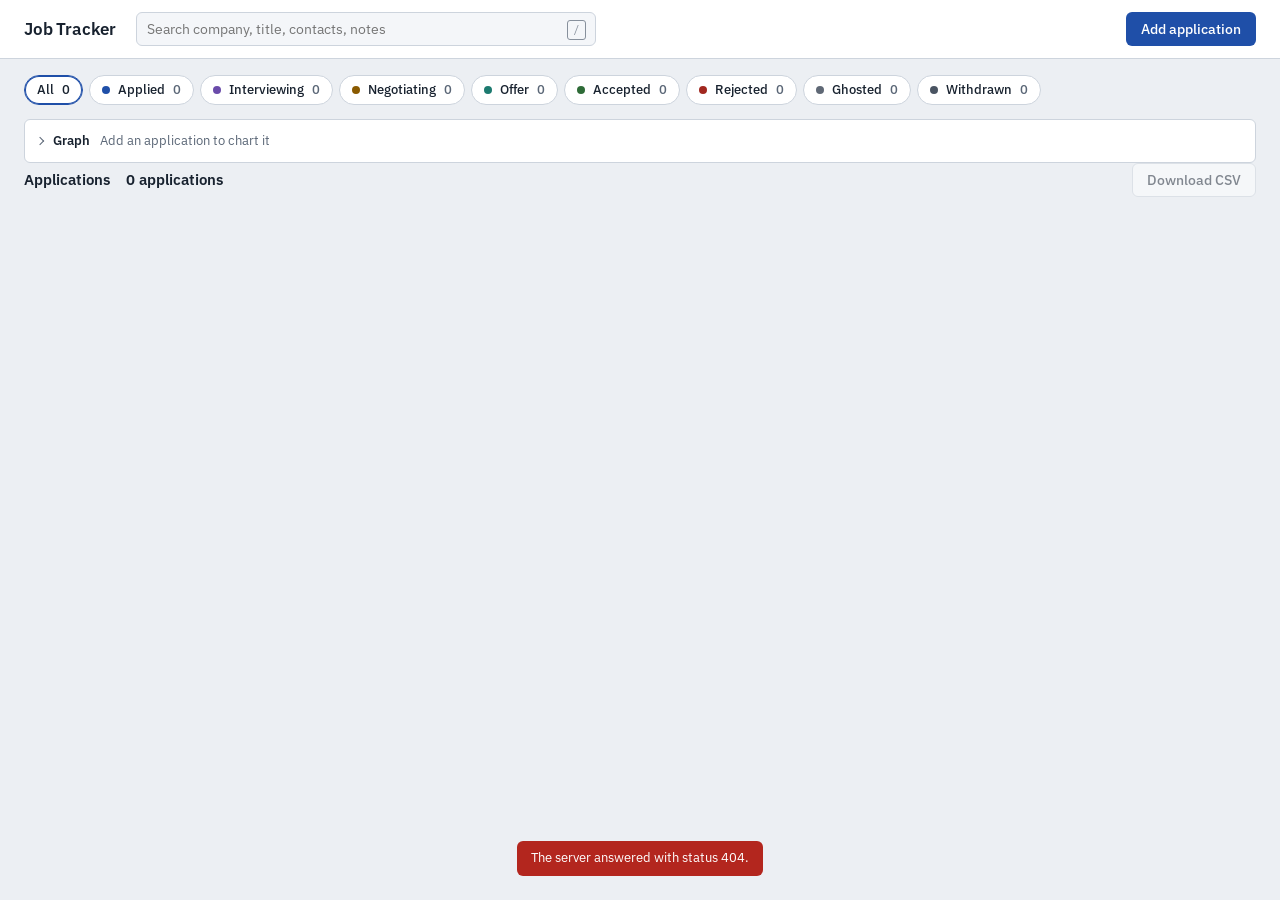
==== templates/index.html @ 45583a09 "Upload" ====
<!doctype html>
<html lang="en">
<head>
  <meta charset="utf-8">
  <meta name="viewport" content="width=device-width, initial-scale=1">
  <title>Job Tracker</title>
  <link rel="preconnect" href="https://fonts.googleapis.com">
  <link rel="preconnect" href="https://fonts.gstatic.com" crossorigin>
  <link rel="stylesheet" href="https://fonts.googleapis.com/css2?family=IBM+Plex+Mono:wght@400;500&family=IBM+Plex+Sans:wght@400;500;600&display=swap">
  <link rel="stylesheet" href="../static/style.css">
  <link rel="stylesheet" href="../static/charts.css">
  <link rel="stylesheet" href="../static/tracker.css">
</head>
<body>
<div id="not-served" class="not-served" hidden>
  <h1>Start Job Tracker with Python</h1>
  <p>This page was opened as a file, so it can't reach your saved applications.</p>
  <ol>
    <li>Double-click <strong>run.bat</strong> in the job_tracker folder, or run <code>python app.py</code> there.</li>
    <li>Your browser opens <a href="http://127.0.0.1:5001">http://127.0.0.1:5001</a>. Use that address, not this file.</li>
  </ol>
</div>

<div id="app" class="app">

  <header class="topbar">
    <div class="brand">Job Tracker</div>
    <div class="search">
      <label for="search" class="visually-hidden">Search applications</label>
      <input id="search" type="search" placeholder="Search company, title, contacts, notes" autocomplete="off">
      <kbd class="search-key" aria-hidden="true">/</kbd>
    </div>
    <button id="add-btn" type="button" class="btn btn-primary">Add application</button>
  </header>

  <main class="main">
    <nav id="status-chips" class="status-chips" aria-label="Show applications by status"></nav>

    <details id="graph-panel" class="graph-panel">
      <summary>
        <span class="section-title">Graph</span>
        <span id="graph-summary" class="muted">Set up a chart</span>
      </summary>
      <div id="graph-body" class="graph-body"></div>
    </details>

    <div class="splitter" data-resize="graph" role="separator" aria-orientation="horizontal"
         aria-label="Resize the Graph section" tabindex="0" title="Drag to resize. Double-click to reset."></div>

    <section class="results" aria-live="polite">
      <div class="table-head">
        <h2 class="table-title">Applications</h2>
        <div class="results-bar">
          <div class="stats"><strong id="row-count"></strong></div>
          <div id="filter-chips" class="chips"></div>
          <div class="bar-actions">
            <button id="download-csv" type="button" class="btn btn-quiet">Download CSV</button>
          </div>
        </div>
      </div>

      <div id="grid-wrap" class="grid-wrap" hidden>
        <table id="grid" class="grid"></table>
      </div>

      <div id="pager" class="pager" hidden>
        <span id="pager-label"></span>
        <div class="pager-buttons">
          <button type="button" class="btn btn-quiet btn-small" data-page="first">First</button>
          <button type="button" class="btn btn-quiet btn-small" data-page="prev">Previous</button>
          <button type="button" class="btn btn-quiet btn-small" data-page="next">Next</button>
          <button type="button" class="btn btn-quiet btn-small" data-page="last">Last</button>
        </div>
      </div>

      <div id="results-empty" class="results-empty" hidden>
        <div>
          <p class="empty-title">No applications yet</p>
          <p>Add the first job you applied to, and it shows up here.</p>
          <button type="button" class="btn btn-primary" data-action="add">Add application</button>
        </div>
      </div>
    </section>
  </main>
</div>

<!-- Column filter (same as SQL Explorer) -->
<div id="filter-pop" class="filter-pop" role="dialog" aria-modal="false" aria-labelledby="filter-title" hidden>
  <div class="filter-head"><span id="filter-title"></span></div>
  <input id="filter-search" type="search" placeholder="Search values" autocomplete="off">
  <label class="filter-all"><input id="filter-all" type="checkbox"> <span>Select all</span></label>
  <div id="filter-list" class="filter-list"></div>
  <p id="filter-note" class="filter-note"></p>
  <div class="filter-actions">
    <button id="filter-clear" type="button" class="btn btn-quiet btn-small">Clear filter</button>
    <button id="filter-apply" type="button" class="btn btn-primary btn-small">Apply</button>
  </div>
</div>

<!-- Add application -->
<dialog id="add-dialog" class="modal modal-small" aria-labelledby="add-title">
  <form id="add-form" class="modal-inner" method="dialog" novalidate>
    <header class="modal-head">
      <h2 id="add-title">Add application</h2>
      <button type="button" class="icon-btn" data-close aria-label="Close">&times;</button>
    </header>
    <div class="modal-body form-grid">
      <label class="field span-2">Company <input name="company" required autocomplete="off"></label>
      <label class="field span-2">Job title <input name="title" required autocomplete="off"></label>
      <label class="field">Status <select name="status" class="status-pick"></select></label>
      <label class="field">Applied date <input name="applied_date" type="date"></label>
      <label class="field">Post date <input name="post_date" type="date"></label>
      <label class="field">Job link <input name="job_url" type="url" placeholder="https://" autocomplete="off"></label>
      <p id="add-error" class="form-error span-2" role="alert"></p>
    </div>
    <footer class="modal-foot">
      <span class="muted">Everything else can be filled in after.</span>
      <div class="foot-buttons">
        <button type="button" class="btn btn-quiet" data-close>Cancel</button>
        <button type="submit" class="btn btn-primary">Add application</button>
      </div>
    </footer>
  </form>
</dialog>

<!-- Application details: opened by clicking an ID -->
<dialog id="detail" class="modal" aria-labelledby="detail-title">
  <div class="modal-inner">
    <header class="modal-head">
      <div class="detail-heading">
        <p class="detail-id" id="detail-id"></p>
        <h2 id="detail-title"></h2>
        <p class="detail-company" id="detail-company"></p>
      </div>
      <div class="detail-head-actions">
        <label class="visually-hidden" for="detail-status">Status</label>
        <select id="detail-status" class="status-pick" data-field="status"></select>
        <button type="button" class="icon-btn" data-close aria-label="Close (Esc)">&times;</button>
      </div>
    </header>

    <nav class="tabs" role="tablist" aria-label="Application details">
      <button type="button" role="tab" data-tab="info">Job info</button>
      <button type="button" role="tab" data-tab="description">Job description</button>
      <button type="button" role="tab" data-tab="contacts">Contacts <span class="tab-count" id="contacts-count"></span></button>
      <button type="button" role="tab" data-tab="notes">Notes</button>
      <button type="button" role="tab" data-tab="files">PDF attachments <span class="tab-count" id="files-count"></span></button>
    </nav>

    <div class="modal-body">
      <section role="tabpanel" data-panel="info" class="form-grid">
        <label class="field span-2">Company <input data-field="company" autocomplete="off"></label>
        <label class="field span-2">Job title <input data-field="title" autocomplete="off"></label>
        <label class="field">Location <input data-field="location" placeholder="City, Remote, Hybrid" autocomplete="off"></label>
        <label class="field">Salary <input data-field="salary" placeholder="e.g. $85,000 to $95,000" autocomplete="off"></label>
        <label class="field span-2">Job link
          <span class="input-with-btn">
            <input data-field="job_url" type="url" placeholder="https://" autocomplete="off">
            <a id="open-link" class="btn btn-quiet" target="_blank" rel="noopener" hidden>Open</a>
          </span>
        </label>
        <label class="field">Post date <input data-field="post_date" type="date"></label>
        <label class="field">Applied date <input data-field="applied_date" type="date"></label>
        <label class="field">Follow-up date <input data-field="follow_up_date" type="date"></label>
        <p class="field-hint">Follow-up dates that are due show in yellow in the table, and overdue ones in red.</p>
      </section>

      <section role="tabpanel" data-panel="description" hidden>
        <label class="visually-hidden" for="f-description">Job description</label>
        <textarea id="f-description" data-field="description" class="big-text"
                  placeholder="Paste the job posting here so you still have it after it's taken down."></textarea>
      </section>

      <section role="tabpanel" data-panel="contacts" hidden>
        <div id="contact-list" class="contact-list"></div>
        <button id="add-contact" type="button" class="btn btn-quiet">Add contact</button>
      </section>

      <section role="tabpanel" data-panel="notes" hidden>
        <label class="visually-hidden" for="f-notes">Notes</label>
        <textarea id="f-notes" data-field="notes" class="big-text"
                  placeholder="Interview questions, who you spoke to, what to follow up on…"></textarea>
      </section>

      <section role="tabpanel" data-panel="files" hidden>
        <div id="file-slots" class="file-slots"></div>
      </section>
    </div>

    <footer class="modal-foot">
      <span id="save-state" class="save-state" aria-live="polite"></span>
      <button id="delete-app" type="button" class="btn-danger-link">Delete application</button>
    </footer>
  </div>
</dialog>

<div id="toast" class="toast" role="status"></div>

<script src="../static/chart.umd.min.js"></script>
<script src="../static/app.js"></script>
<script src="../static/layout.js"></script>
<script src="../static/charts.js"></script>
</body>
</html>
---- static/style.css ----
/* ==========================================================================
   Job Tracker
   Cool drafting-paper greys, ink-blue actions, and one highlighter yellow
   that marks "look here": active filters and follow-ups that are due.
   ========================================================================== */

:root {
  --paper: #ECEFF3;
  --surface: #FFFFFF;
  --sunken: #F4F6F9;
  --ink: #18222F;
  --muted: #5A6676;
  --rule: #CDD4DD;
  --rule-soft: #E3E8EE;
  --hover: #E4E9F0;
  --accent: #1F4FA8;
  --accent-hover: #173E86;
  --accent-ink: #FFFFFF;
  --mark: #FFE27A;
  --mark-ink: #18222F;
  --danger: #B3261E;
  --danger-soft: #FBEAE8;
  --warn-soft: #FFF6D6;

  --t-kw: #1F4FA8;
  --t-str: #2E7D4F;
  --t-com: #7A8494;
  --t-num: #9A4D00;
  --t-id: #6A3FA0;

  --sans: "IBM Plex Sans", "Segoe UI", system-ui, -apple-system, sans-serif;
  --mono: "IBM Plex Mono", Consolas, "SFMono-Regular", Menlo, monospace;
  --radius: 6px;
  --focus: 0 0 0 2px var(--surface), 0 0 0 4px var(--accent);

  color-scheme: light;
}

@media (prefers-color-scheme: dark) {
  :root {
    --paper: #0F141A;
    --surface: #161D26;
    --sunken: #1B2330;
    --ink: #E2E8EF;
    --muted: #95A2B3;
    --rule: #2C3644;
    --rule-soft: #222B37;
    --hover: #222C39;
    --accent: #86A9F2;
    --accent-hover: #A5C0F7;
    --accent-ink: #0E1522;
    --mark: #E8C84F;
    --mark-ink: #141A22;
    --danger: #F08A80;
    --danger-soft: #3A1F1E;
    --warn-soft: #3A3214;

    --t-kw: #8FB0F5;
    --t-str: #83C79B;
    --t-com: #7D8898;
    --t-num: #E3A15C;
    --t-id: #C3A2EE;

    color-scheme: dark;
  }
}

*, *::before, *::after { box-sizing: border-box; }

html, body {
  height: 100%;
  margin: 0;
}

body {
  background: var(--paper);
  color: var(--ink);
  font-family: var(--sans);
  font-size: 14px;
  line-height: 1.45;
  -webkit-font-smoothing: antialiased;
}

button, input { font: inherit; color: inherit; }
[hidden] { display: none !important; }

:focus-visible {
  outline: none;
  box-shadow: var(--focus);
  border-radius: 4px;
}

.visually-hidden {
  position: absolute;
  width: 1px; height: 1px;
  overflow: hidden;
  clip: rect(0 0 0 0);
  white-space: nowrap;
}

.muted { color: var(--muted); }

kbd {
  font-family: var(--mono);
  font-size: 11px;
  padding: 1px 5px;
  border: 1px solid currentColor;
  border-radius: 3px;
  opacity: .7;
}

/* --------------------------------------------------------------------------
/* --------------------------------------------------------------------------
   Buttons
   -------------------------------------------------------------------------- */

.btn {
  display: inline-flex;
  align-items: center;
  gap: 10px;
  height: 34px;
  padding: 0 14px;
  border: 1px solid transparent;
  border-radius: var(--radius);
  font-weight: 500;
  cursor: pointer;
  white-space: nowrap;
}
.btn-small { height: 28px; padding: 0 10px; font-size: 13px; }

.btn-primary {
  background: var(--accent);
  color: var(--accent-ink);
}
.btn-primary:hover:not(:disabled) { background: var(--accent-hover); }
.btn-primary:disabled { opacity: .6; cursor: progress; }

.btn-quiet {
  background: var(--surface);
  border-color: var(--rule);
}
.btn-quiet:hover:not(:disabled) { background: var(--hover); }
.btn-quiet:disabled { opacity: .5; cursor: default; }

.btn-link {
  background: none;
  border: 0;
  padding: 2px 0;
  color: var(--accent);
  cursor: pointer;
  font-size: 13px;
}
.btn-link:hover { text-decoration: underline; }

/* --------------------------------------------------------------------------
/* --------------------------------------------------------------------------
   Results
   -------------------------------------------------------------------------- */

.results {
  display: flex;
  flex-direction: column;
  flex: 1;
  min-height: 0;
  gap: 10px;
}

.results-bar {
  display: flex;
  align-items: center;
  gap: 14px;
  flex-wrap: wrap;
}
.stats { display: flex; align-items: baseline; gap: 10px; }
.stats strong { font-size: 15px; font-weight: 600; font-variant-numeric: tabular-nums; }
.bar-actions { margin-left: auto; display: flex; gap: 8px; }

.chips { display: flex; flex-wrap: wrap; gap: 6px; }
.chip {
  display: inline-flex;
  align-items: center;
  gap: 6px;
  height: 26px;
  padding: 0 4px 0 10px;
  background: var(--mark);
  color: var(--mark-ink);
  border-radius: 13px;
  font-size: 12.5px;
}
.chip button {
  width: 20px; height: 20px;
  border: 0;
  border-radius: 50%;
  background: transparent;
  color: inherit;
  cursor: pointer;
  line-height: 1;
}
.chip button:hover { background: rgba(0, 0, 0, .1); }

.notice {
  padding: 10px 14px;
  border-radius: var(--radius);
  background: var(--warn-soft);
  font-size: 13px;
}
.notice.error {
  background: var(--danger-soft);
  color: var(--danger);
}
.notice.error strong { display: block; margin-bottom: 4px; }
.notice pre {
  margin: 8px 0 0;
  max-height: 24vh;
  overflow: auto;
  padding: 10px;
  background: var(--surface);
  color: var(--ink);
  border-radius: 4px;
  font-family: var(--mono);
  font-size: 12px;
}

.results-empty {
  flex: 1;
  display: grid;
  place-items: center;
  border: 1px dashed var(--rule);
  border-radius: var(--radius);
  color: var(--muted);
}
.results-empty p { margin: 0; }
.results-empty.loading p::after {
  content: "";
  display: inline-block;
  width: 10px; height: 10px;
  margin-left: 10px;
  border: 2px solid var(--muted);
  border-top-color: transparent;
  border-radius: 50%;
  animation: spin .8s linear infinite;
  vertical-align: -1px;
}
@keyframes spin { to { transform: rotate(360deg); } }

/* --------------------------------------------------------------------------
   Grid
   -------------------------------------------------------------------------- */

.grid-wrap {
  flex: 1;
  min-height: 160px;
  overflow: auto;
  border: 1px solid var(--rule);
  border-radius: var(--radius);
  background: var(--surface);
}

.grid {
  border-collapse: separate;
  border-spacing: 0;
  font-size: 13px;
  min-width: 100%;
}

.grid th {
  position: sticky;
  top: 0;
  z-index: 2;
  padding: 0;
  background: var(--sunken);
  border-bottom: 1px solid var(--rule);
  border-right: 1px solid var(--rule-soft);
  text-align: left;
  font-weight: 600;
  vertical-align: bottom;
}

.th { display: flex; align-items: stretch; }
.sort {
  flex: 1;
  display: flex;
  flex-direction: column;
  align-items: flex-start;
  padding: 7px 4px 7px 12px;
  border: 0;
  background: none;
  text-align: left;
  font-weight: 600;
  cursor: pointer;
  white-space: nowrap;
}
.sort:hover { background: var(--hover); }
.sort .col-view {
  font-size: 11px;
  font-weight: 400;
  color: var(--muted);
}
.sort .col-name { display: inline-flex; align-items: center; gap: 6px; }
.sort-ind { font-size: 11px; color: var(--accent); min-width: 8px; }

.filter-btn {
  flex: none;
  width: 28px;
  border: 0;
  background: none;
  color: var(--muted);
  cursor: pointer;
  display: grid;
  place-items: center;
}
.filter-btn:hover { background: var(--hover); color: var(--ink); }
.filter-btn.active { background: var(--mark); color: var(--mark-ink); }
.filter-btn svg { width: 13px; height: 13px; }

.grid td {
  padding: 5px 12px;
  border-bottom: 1px solid var(--rule-soft);
  border-right: 1px solid var(--rule-soft);
  white-space: nowrap;
  max-width: 380px;
  overflow: hidden;
  text-overflow: ellipsis;
}
.grid tbody tr:hover td { background: var(--hover); }
.grid .num { text-align: right; font-variant-numeric: tabular-nums; }
.grid .null { color: var(--muted); font-style: italic; opacity: .7; }

.grid .rownum {
  position: sticky;
  left: 0;
  z-index: 1;
  min-width: 48px;
  background: var(--sunken);
  color: var(--muted);
  text-align: right;
  font-variant-numeric: tabular-nums;
  font-size: 12px;
}
.grid th.rownum { z-index: 3; }
.grid tbody tr:hover td.rownum { background: var(--hover); }

.grid .no-match td {
  padding: 28px;
  text-align: center;
  color: var(--muted);
  font-style: normal;
}

.pager {
  display: flex;
  justify-content: space-between;
  align-items: center;
  gap: 12px;
  font-size: 13px;
  color: var(--muted);
  font-variant-numeric: tabular-nums;
}
.pager-buttons { display: flex; gap: 6px; }

/* --------------------------------------------------------------------------
   Column filter popover
   -------------------------------------------------------------------------- */

.filter-pop {
  position: fixed;
  z-index: 50;
  width: 270px;
  display: flex;
  flex-direction: column;
  gap: 8px;
  padding: 12px;
  background: var(--surface);
  border: 1px solid var(--rule);
  border-radius: var(--radius);
  box-shadow: 0 12px 32px rgba(10, 20, 35, .18), 0 2px 6px rgba(10, 20, 35, .08);
}
.filter-head { font-weight: 600; overflow-wrap: anywhere; }
.filter-pop input[type="search"] {
  height: 32px;
  padding: 0 8px;
  border: 1px solid var(--rule);
  border-radius: var(--radius);
  background: var(--surface);
}
.filter-all {
  display: flex;
  align-items: center;
  gap: 8px;
  padding: 4px 2px 6px;
  border-bottom: 1px solid var(--rule-soft);
  font-weight: 500;
  cursor: pointer;
}
.filter-list {
  max-height: 260px;
  overflow: auto;
  margin: 0 -4px;
}
.filter-list label {
  display: flex;
  align-items: center;
  gap: 8px;
  padding: 3px 6px;
  border-radius: 4px;
  cursor: pointer;
}
.filter-list label:hover { background: var(--hover); }
.filter-list .val {
  flex: 1;
  min-width: 0;
  overflow: hidden;
  text-overflow: ellipsis;
  white-space: nowrap;
}
.filter-list .val.blank { color: var(--muted); font-style: italic; }
.filter-list .cnt { font-size: 12px; color: var(--muted); font-variant-numeric: tabular-nums; }
.filter-note { margin: 0; font-size: 12px; color: var(--muted); }
.filter-note:empty { display: none; }
.filter-actions { display: flex; justify-content: space-between; }
input[type="checkbox"] { accent-color: var(--accent); width: 15px; height: 15px; margin: 0; flex: none; }

/* --------------------------------------------------------------------------
/* --------------------------------------------------------------------------
   Toast
   -------------------------------------------------------------------------- */

.toast {
  position: fixed;
  left: 50%;
  bottom: 24px;
  z-index: 60;
  transform: translate(-50%, 12px);
  padding: 8px 14px;
  border-radius: var(--radius);
  background: var(--ink);
  color: var(--paper);
  font-size: 13px;
  opacity: 0;
  pointer-events: none;
  transition: opacity .15s ease, transform .15s ease;
}
.toast.show { opacity: 1; transform: translate(-50%, 0); }
.toast.error { background: var(--danger); color: #fff; }

/* --------------------------------------------------------------------------
}

/* Shown only when index.html is opened from disk instead of through app.py */
.not-served {
  max-width: 560px;
  margin: 12vh auto;
  padding: 28px 32px;
  background: var(--surface);
  border: 1px solid var(--rule);
  border-radius: var(--radius);
  line-height: 1.6;
}
.not-served h1 { margin: 0 0 8px; font-size: 22px; }
.not-served ol { padding-left: 20px; }
.not-served code { font-family: var(--mono); background: var(--sunken); padding: 1px 5px; border-radius: 3px; }
.not-served a { color: var(--accent); }
---- static/charts.css ----
/* ==========================================================================
   SQL Explorer: Graph section, drag handles, Table Data heading.
   Uses the colour tokens from style.css.
   ========================================================================== */

/* ---- spacing: the drag handles now separate the sections ---------------- */

.workspace { gap: 0; }
.query-head { margin-bottom: 14px; }
.main { overflow: auto; }
.results { min-height: 140px; }
.grid-wrap { min-height: 100px; }

/* ---- drag handles -------------------------------------------------------- */

.splitter {
  flex: none;
  position: relative;
  height: 14px;
  cursor: row-resize;
  touch-action: none;
}
.splitter::before {               /* the grip */
  content: "";
  position: absolute;
  left: 50%;
  top: 50%;
  width: 44px;
  height: 4px;
  transform: translate(-50%, -50%);
  border-radius: 2px;
  background: var(--rule);
  transition: background .12s ease, width .12s ease;
}
.splitter:hover::before,
.splitter:focus-visible::before,
.splitter.dragging::before {
  width: 72px;
  background: var(--accent);
}
.splitter:focus-visible { box-shadow: none; }
body.resizing { cursor: row-resize; user-select: none; }
body.resizing * { cursor: row-resize !important; }

/* ---- Graph section --------------------------------------------------------- */

.graph-panel {
  flex: none;
  border: 1px solid var(--rule);
  border-radius: var(--radius);
  background: var(--surface);
}
.graph-panel > summary {
  display: flex;
  align-items: center;
  gap: 10px;
  min-height: 42px;
  padding: 6px 8px 6px 12px;
  cursor: pointer;
  list-style: none;
  font-size: 13px;
}
.graph-panel > summary::-webkit-details-marker { display: none; }
.graph-panel > summary::before {
  content: "";
  width: 6px; height: 6px;
  border-right: 1.5px solid var(--muted);
  border-bottom: 1.5px solid var(--muted);
  transform: rotate(-45deg);
  transition: transform .12s ease;
  flex: none;
}
.graph-panel[open] > summary::before { transform: rotate(45deg); }
#graph-summary {
  min-width: 0;
  overflow: hidden;
  text-overflow: ellipsis;
  white-space: nowrap;
}

.graph-body {
  display: flex;
  flex-direction: column;
  height: 380px;              /* default; the drag handle overrides it */
  min-height: 220px;
  padding: 12px 14px 10px;
  border-top: 1px solid var(--rule-soft);
  overflow: hidden;
}

.graph-message {
  margin: auto;
  color: var(--muted);
  text-align: center;
}

/* the sentence: Show [Total] of [Qty] by [Month] of [Demand Date] split by [nothing] */
.graph-controls { flex: none; }
.sentence {
  margin: 0 0 10px;
  font-size: 15px;
  line-height: 2.1;
}
.sentence .part[hidden] { display: none; }
.pick {
  appearance: none;
  -webkit-appearance: none;
  height: 30px;
  max-width: 260px;
  padding: 0 26px 0 8px;
  margin: 0 2px;
  border: 0;
  border-bottom: 2px solid var(--accent);
  border-radius: 4px 4px 0 0;
  background: var(--sunken)
    url("data:image/svg+xml,%3Csvg xmlns='http://www.w3.org/2000/svg' width='10' height='6'%3E%3Cpath d='M1 1l4 4 4-4' fill='none' stroke='%235A6676' stroke-width='1.5'/%3E%3C/svg%3E")
    no-repeat right 9px center;
  color: var(--ink);
  font-weight: 600;
  font-size: 14px;
  cursor: pointer;
  vertical-align: baseline;
}
.pick:hover { background-color: var(--hover); }

.graph-tools {
  display: flex;
  align-items: center;
  flex-wrap: wrap;
  gap: 10px;
}
.graph-tools .spacer { flex: 1; }

.seg {
  display: inline-flex;
  border: 1px solid var(--rule);
  border-radius: var(--radius);
  overflow: hidden;
}
.seg button {
  height: 28px;
  padding: 0 14px;
  border: 0;
  background: var(--surface);
  font-size: 13px;
  font-weight: 500;
  cursor: pointer;
}
.seg button + button { border-left: 1px solid var(--rule); }
.seg button:hover { background: var(--hover); }
.seg button[aria-pressed="true"] {
  background: var(--accent);
  color: var(--accent-ink);
}

.stack-opt {
  display: inline-flex;
  align-items: center;
  gap: 6px;
  font-size: 13px;
  cursor: pointer;
}
.stack-opt[hidden] { display: none; }
.stack-opt:has(input:disabled) { color: var(--muted); cursor: default; }

.saved-pick {
  height: 28px;
  max-width: 200px;
  padding: 0 6px;
  border: 1px solid var(--rule);
  border-radius: var(--radius);
  background: var(--surface);
  font-size: 13px;
}
.saved-pick:disabled { color: var(--muted); }

.save-form {
  display: flex;
  gap: 8px;
  margin-top: 10px;
}
.save-form[hidden] { display: none; }
.save-form input {
  flex: 1;
  max-width: 320px;
  height: 28px;
  padding: 0 8px;
  border: 1px solid var(--rule);
  border-radius: var(--radius);
  background: var(--surface);
}

.graph-filters {
  flex: none;
  margin: 10px 0 6px;
  font-size: 12.5px;
  color: var(--muted);
}
.graph-filters mark {
  padding: 1px 6px;
  border-radius: 3px;
  background: var(--mark);
  color: var(--mark-ink);
}

.graph-canvas {
  position: relative;
  flex: 1;
  min-height: 0;
}
.graph-canvas canvas { position: absolute; inset: 0; }
.graph-empty {
  position: absolute;
  inset: 0;
  display: grid;
  place-items: center;
  margin: 0;
  padding: 16px;
  text-align: center;
  color: var(--muted);
  background: var(--surface);
}
.graph-empty[hidden] { display: none; }

.graph-notes {
  flex: none;
  margin: 6px 0 0;
  font-size: 12px;
  color: var(--muted);
}
.graph-notes:empty { display: none; }

/* ---- Table Data heading --------------------------------------------------- */

.table-head {
  display: flex;
  align-items: center;
  gap: 16px;
  flex-wrap: wrap;
  min-height: 34px;
}
.table-title {
  margin: 0;
  font-size: 13px;
  font-weight: 600;
}
.table-head .results-bar { flex: 1; }

@media (max-width: 760px) {
  .graph-body { height: 420px; }
  .sentence { font-size: 14px; }
}
---- static/tracker.css ----
/* ==========================================================================
   Job Tracker: page layout, table extras, status colours, pop-ups.
   Shared pieces (tokens, buttons, grid, filters, toast) are in style.css;
   the Graph section and drag handle are in charts.css.
   ========================================================================== */

/* ---- status colours: one hue per status, used in the table, chips and pop-up */

[data-status="Applied"]      { --st: #1F4FA8; --st-soft: #E3EAF8; }
[data-status="Interviewing"] { --st: #6A4BAA; --st-soft: #EDE7F8; }
[data-status="Negotiating"]  { --st: #8A5A00; --st-soft: #FCEFCF; }
[data-status="Offer"]        { --st: #1C7A6F; --st-soft: #DDF2EF; }
[data-status="Accepted"]     { --st: #2E6B37; --st-soft: #E0F0E2; }
[data-status="Rejected"]     { --st: #A1271F; --st-soft: #F8E4E2; }
[data-status="Ghosted"]      { --st: #5F6875; --st-soft: #ECEEF1; }
[data-status="Withdrawn"]    { --st: #4A5462; --st-soft: #E6E9ED; }

@media (prefers-color-scheme: dark) {
  [data-status="Applied"]      { --st: #9DBAF5; --st-soft: #1E2B44; }
  [data-status="Interviewing"] { --st: #C2AEF0; --st-soft: #2B2441; }
  [data-status="Negotiating"]  { --st: #EBCB62; --st-soft: #3A3115; }
  [data-status="Offer"]        { --st: #74CFC2; --st-soft: #163631; }
  [data-status="Accepted"]     { --st: #8FCF9B; --st-soft: #1B3320; }
  [data-status="Rejected"]     { --st: #F29A90; --st-soft: #3D1F1D; }
  [data-status="Ghosted"]      { --st: #A3ADBA; --st-soft: #262D37; }
  [data-status="Withdrawn"]    { --st: #B7C0CC; --st-soft: #2A313C; }
}

/* ---- page layout ------------------------------------------------------------ */

.app {
  display: flex;
  flex-direction: column;
  height: 100vh;
}

.topbar {
  flex: none;
  display: flex;
  align-items: center;
  gap: 20px;
  padding: 12px 24px;
  background: var(--surface);
  border-bottom: 1px solid var(--rule);
}
.brand {
  font-size: 17px;
  font-weight: 600;
  letter-spacing: -0.01em;
  white-space: nowrap;
}
.search {
  position: relative;
  flex: 1;
  max-width: 460px;
}
.search input {
  width: 100%;
  height: 34px;
  padding: 0 34px 0 10px;
  border: 1px solid var(--rule);
  border-radius: var(--radius);
  background: var(--sunken);
}
.search-key {
  position: absolute;
  right: 10px;
  top: 8px;
  color: var(--muted);
}
.topbar #add-btn { margin-left: auto; }

.main {
  flex: 1;
  display: flex;
  flex-direction: column;
  min-height: 0;
  padding: 16px 24px;
}

.section-title { font-weight: 600; }

/* ---- status chips above the table --------------------------------------------- */

.status-chips {
  flex: none;
  display: flex;
  flex-wrap: wrap;
  gap: 6px;
  margin-bottom: 14px;
}
.status-chip {
  display: inline-flex;
  align-items: center;
  gap: 8px;
  height: 30px;
  padding: 0 12px;
  border: 1px solid var(--rule);
  border-radius: 15px;
  background: var(--surface);
  font-size: 13px;
  font-weight: 500;
  cursor: pointer;
}
.status-chip[data-status]::before {
  content: "";
  width: 8px; height: 8px;
  border-radius: 50%;
  background: var(--st);
}
.status-chip:hover { background: var(--hover); }
.status-chip .chip-count {
  color: var(--muted);
  font-variant-numeric: tabular-nums;
}
.status-chip[aria-pressed="true"] {
  border-color: var(--accent);
  box-shadow: inset 0 0 0 1px var(--accent);
  background: var(--surface);
}
.status-chip[aria-pressed="true"] .chip-count { color: var(--ink); }

/* ---- table extras -------------------------------------------------------------- */

.table-title { font-size: 15px; }

.grid th .sort { padding-left: 12px; }
.grid td { vertical-align: middle; }

.col-id { width: 1%; }
.id-link {
  padding: 2px 6px;
  margin: -2px -6px;
  border: 0;
  border-radius: 4px;
  background: none;
  color: var(--accent);
  font-family: var(--mono);
  font-size: 12.5px;
  font-weight: 500;
  cursor: pointer;
  text-decoration: underline;
  text-decoration-color: transparent;
  text-underline-offset: 3px;
}
.id-link:hover { text-decoration-color: currentColor; background: var(--hover); }

.grid td.col-company { font-weight: 500; }
.grid td.col-title { max-width: 360px; }
.row-extras {
  margin-left: 8px;
  font-size: 12px;
  color: var(--muted);
}
.grid td.col-date { font-variant-numeric: tabular-nums; }
.grid tr.closed td:not(.col-status):not(.col-id) { color: var(--muted); }

.due-tag {
  display: inline-block;
  margin-left: 4px;
  padding: 0 6px;
  border-radius: 3px;
  font-size: 11.5px;
  font-weight: 600;
  line-height: 18px;
}
.due-tag.today { background: var(--mark); color: var(--mark-ink); }
.due-tag.overdue { background: var(--danger-soft); color: var(--danger); }

/* status dropdown, in the table and the pop-up */
.status-pick {
  appearance: none;
  -webkit-appearance: none;
  height: 26px;
  min-width: 128px;
  padding: 0 26px 0 10px;
  border: 1px solid transparent;
  border-radius: 13px;
  background: var(--st-soft, var(--sunken))
    url("data:image/svg+xml,%3Csvg xmlns='http://www.w3.org/2000/svg' width='10' height='6'%3E%3Cpath d='M1 1l4 4 4-4' fill='none' stroke='%235A6676' stroke-width='1.5'/%3E%3C/svg%3E")
    no-repeat right 10px center;
  color: var(--st, var(--ink));
  font-size: 12.5px;
  font-weight: 600;
  cursor: pointer;
}
.status-pick:hover { border-color: var(--st, var(--rule)); }
.status-pick option { background: var(--surface); color: var(--ink); }

.results-empty { text-align: center; }
.results-empty > div { display: grid; gap: 8px; justify-items: center; padding: 24px; }
.results-empty .empty-title { font-size: 17px; font-weight: 600; color: var(--ink); }
.results-empty .btn { margin-top: 6px; }

/* ---- pop-ups ---------------------------------------------------------------- */

dialog.modal {
  width: min(860px, calc(100vw - 32px));
  max-height: calc(100vh - 48px);
  padding: 0;
  border: 1px solid var(--rule);
  border-radius: 10px;
  background: var(--surface);
  color: var(--ink);
  box-shadow: 0 24px 64px rgba(10, 20, 35, .28), 0 4px 12px rgba(10, 20, 35, .1);
}
dialog.modal-small { width: min(520px, calc(100vw - 32px)); }
dialog.modal::backdrop { background: rgba(14, 21, 34, .45); }
dialog.modal[open] { animation: pop .14s ease-out; }
@keyframes pop { from { opacity: 0; transform: translateY(6px) scale(.99); } }

.modal-inner {
  display: flex;
  flex-direction: column;
  max-height: calc(100vh - 48px);
}
#detail .modal-inner { height: min(720px, calc(100vh - 48px)); }

.modal-head {
  flex: none;
  display: flex;
  align-items: flex-start;
  justify-content: space-between;
  gap: 16px;
  padding: 18px 20px 14px;
}
.modal-head h2 { margin: 0; font-size: 20px; line-height: 1.25; font-weight: 600; letter-spacing: -0.01em; }
.detail-heading { min-width: 0; }
.detail-heading h2 { overflow-wrap: anywhere; }
.detail-id { margin: 0 0 2px; font-family: var(--mono); font-size: 12.5px; color: var(--muted); }
.detail-company { margin: 2px 0 0; color: var(--muted); font-size: 14px; }
.detail-head-actions { display: flex; align-items: center; gap: 10px; flex: none; }
.detail-head-actions .status-pick { height: 30px; border-radius: 15px; font-size: 13px; }

.icon-btn {
  width: 32px; height: 32px;
  border: 0;
  border-radius: var(--radius);
  background: none;
  color: var(--muted);
  font-size: 22px;
  line-height: 1;
  cursor: pointer;
}
.icon-btn:hover { background: var(--hover); color: var(--ink); }

.tabs {
  flex: none;
  display: flex;
  gap: 2px;
  padding: 0 14px;
  border-bottom: 1px solid var(--rule);
  overflow-x: auto;
}
.tabs button {
  position: relative;
  height: 38px;
  padding: 0 12px;
  border: 0;
  background: none;
  color: var(--muted);
  font-weight: 500;
  white-space: nowrap;
  cursor: pointer;
}
.tabs button:hover { color: var(--ink); }
.tabs button[aria-selected="true"] { color: var(--ink); }
.tabs button[aria-selected="true"]::after {
  content: "";
  position: absolute;
  left: 8px; right: 8px; bottom: -1px;
  height: 2px;
  border-radius: 1px;
  background: var(--accent);
}
.tab-count {
  display: inline-block;
  min-width: 18px;
  margin-left: 4px;
  padding: 0 5px;
  border-radius: 9px;
  background: var(--sunken);
  font-size: 11.5px;
  font-variant-numeric: tabular-nums;
}
.tab-count:empty { display: none; }

.modal-body {
  flex: 1;
  min-height: 0;
  overflow: auto;
  padding: 18px 20px;
}
#detail .modal-body > [data-panel] { min-height: 100%; }

.modal-foot {
  flex: none;
  display: flex;
  align-items: center;
  justify-content: space-between;
  gap: 12px;
  padding: 12px 20px;
  border-top: 1px solid var(--rule);
  font-size: 13px;
}
.foot-buttons { display: flex; gap: 8px; }

.save-state { color: var(--muted); }
.save-state.error { color: var(--danger); }

.btn-danger-link {
  border: 0;
  background: none;
  padding: 4px 0;
  color: var(--muted);
  font-size: 13px;
  cursor: pointer;
}
.btn-danger-link:hover, .btn-danger-link.armed { color: var(--danger); text-decoration: underline; }
.btn-danger-link.armed { font-weight: 600; }
.btn-link.danger { color: var(--danger); }

/* ---- forms ---------------------------------------------------------------- */

.form-grid {
  display: grid;
  grid-template-columns: repeat(2, minmax(0, 1fr));
  gap: 14px 16px;
  align-content: start;
}
.span-2 { grid-column: span 2; }

.field {
  display: flex;
  flex-direction: column;
  gap: 4px;
  font-size: 12.5px;
  font-weight: 500;
  color: var(--muted);
}
.field input, .field select:not(.status-pick), .field textarea {
  width: 100%;
  height: 36px;
  padding: 0 10px;
  border: 1px solid var(--rule);
  border-radius: var(--radius);
  background: var(--surface);
  color: var(--ink);
  font-size: 14px;
  font-weight: 400;
}
.field textarea { height: auto; padding: 8px 10px; resize: vertical; line-height: 1.5; }
.field .status-pick { height: 36px; border-radius: var(--radius); font-size: 14px; }
.field input:focus, .field textarea:focus, .big-text:focus {
  outline: none;
  border-color: var(--accent);
  box-shadow: 0 0 0 3px color-mix(in srgb, var(--accent) 18%, transparent);
}
.input-with-btn { display: flex; gap: 8px; }
.input-with-btn input { flex: 1; min-width: 0; }
.input-with-btn .btn { height: 36px; text-decoration: none; color: var(--ink); }
.field-hint { grid-column: span 2; margin: 0; font-size: 12.5px; color: var(--muted); }
.form-error { margin: 0; color: var(--danger); font-size: 13px; }
.form-error:empty { display: none; }
.form-buttons { display: flex; gap: 8px; }

.big-text {
  display: block;
  width: 100%;
  height: 100%;
  min-height: 420px;
  padding: 12px 14px;
  border: 1px solid var(--rule);
  border-radius: var(--radius);
  background: var(--surface);
  color: var(--ink);
  font: inherit;
  font-size: 14px;
  line-height: 1.6;
  resize: vertical;
}

/* ---- contacts --------------------------------------------------------------- */

.contact-list { display: grid; gap: 10px; margin-bottom: 14px; }
.panel-empty { margin: 0; color: var(--muted); }

.contact-card {
  display: flex;
  justify-content: space-between;
  gap: 16px;
  padding: 12px 14px;
  border: 1px solid var(--rule);
  border-radius: var(--radius);
}
.contact-main { min-width: 0; }
.contact-name { margin: 0; font-weight: 600; }
.contact-role { margin-left: 8px; font-weight: 400; color: var(--muted); font-size: 13px; }
.contact-lines { margin: 4px 0 0; font-size: 13px; overflow-wrap: anywhere; }
.contact-lines a { color: var(--accent); }
.contact-lines .sep { margin: 0 8px; color: var(--rule); }
.contact-notes { margin: 6px 0 0; font-size: 13px; color: var(--muted); white-space: pre-wrap; }
.contact-actions { display: flex; gap: 14px; align-items: flex-start; flex: none; }

.contact-form {
  padding: 14px;
  border: 1px solid var(--accent);
  border-radius: var(--radius);
  background: var(--sunken);
}

/* ---- PDF attachments --------------------------------------------------------- */

.file-slots { display: grid; gap: 14px; }
.file-slot {
  padding: 14px 16px;
  border: 1px solid var(--rule);
  border-radius: var(--radius);
  transition: border-color .12s ease, background .12s ease;
}
.file-slot.drag-over { border-color: var(--accent); background: var(--sunken); }
.slot-title { margin: 0 0 10px; font-size: 13px; font-weight: 600; }

.drop-zone {
  display: grid;
  gap: 6px;
  justify-items: center;
  padding: 22px 16px;
  border: 1.5px dashed var(--rule);
  border-radius: var(--radius);
  color: var(--muted);
  text-align: center;
}
.drop-zone p { margin: 0; display: flex; align-items: center; gap: 8px; flex-wrap: wrap; justify-content: center; }
.drag-over .drop-zone { border-color: var(--accent); color: var(--ink); }

.file-row { display: flex; align-items: center; gap: 12px; }
.pdf-icon { flex: none; width: 36px; height: 36px; color: var(--danger); }
.pdf-icon svg { width: 100%; height: 100%; }
.file-info { display: flex; flex-direction: column; min-width: 0; }
.file-name { color: var(--ink); font-weight: 500; overflow-wrap: anywhere; }
.file-name:hover { color: var(--accent); }
.file-meta { font-size: 12.5px; color: var(--muted); }
.file-actions { display: flex; align-items: center; gap: 8px; flex-wrap: wrap; margin-top: 12px; }
.file-actions a.btn { text-decoration: none; color: var(--ink); }
.file-actions .btn-link { margin-left: 6px; }
.drop-hint { margin: 10px 0 0; font-size: 12px; color: var(--muted); }

/* ---- smaller screens ---------------------------------------------------------- */

@media (max-width: 760px) {
  .topbar { flex-wrap: wrap; gap: 10px; padding: 10px 16px; }
  .search { order: 3; flex-basis: 100%; max-width: none; }
  .main { padding: 12px 16px; overflow: auto; }
  .app { height: auto; min-height: 100vh; }
  .grid-wrap { min-height: 50vh; }
  .form-grid { grid-template-columns: 1fr; }
  .span-2, .field-hint { grid-column: auto; }
  .contact-card { flex-direction: column; }
  .modal-head { flex-direction: column; }
}
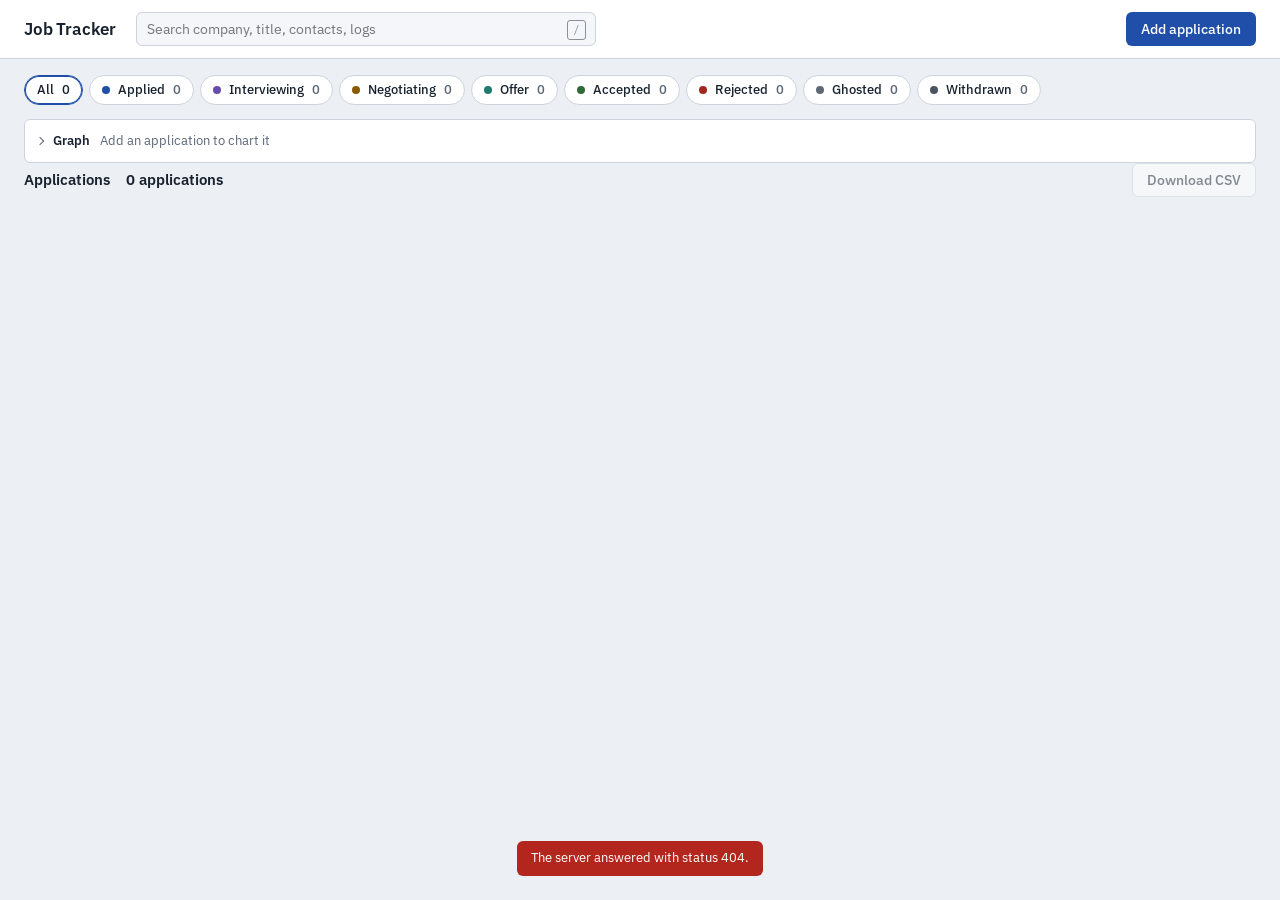
==== commit b5834e84: "Implement application logs feature with CRUD operations and UI integration" ====
--- a/templates/index.html
+++ b/templates/index.html
@@ -27,7 +27,7 @@
     <div class="brand">Job Tracker</div>
     <div class="search">
       <label for="search" class="visually-hidden">Search applications</label>
-      <input id="search" type="search" placeholder="Search company, title, contacts, notes" autocomplete="off">
+      <input id="search" type="search" placeholder="Search company, title, contacts, logs" autocomplete="off">
       <kbd class="search-key" aria-hidden="true">/</kbd>
     </div>
     <button id="add-btn" type="button" class="btn btn-primary">Add application</button>
@@ -110,11 +110,21 @@
       <label class="field">Status <select name="status" class="status-pick"></select></label>
       <label class="field">Applied date <input name="applied_date" type="date"></label>
       <label class="field">Post date <input name="post_date" type="date"></label>
-      <label class="field">Job link <input name="job_url" type="url" placeholder="https://" autocomplete="off"></label>
+      <label class="field">Follow-up date <input name="follow_up_date" type="date"></label>
+      <label class="field">Location <input name="location" placeholder="City, Remote, Hybrid" autocomplete="off"></label>
+      <label class="field">Salary <input name="salary" placeholder="e.g. $85,000 to $95,000" autocomplete="off"></label>
+      <label class="field span-2">Job link <input name="job_url" type="url" placeholder="https://" autocomplete="off"></label>
+      <label class="field span-2">Job description
+        <textarea name="description" class="add-text" rows="4" placeholder="Paste the job posting here so you still have it after it's taken down."></textarea>
+      </label>
+      <label class="field span-2">Initial log
+        <textarea name="initial_log" class="add-text" rows="3" placeholder="Add an update, or leave this blank."></textarea>
+      </label>
+      <p class="field-hint">An initial log uses the selected status and today's date. You can edit either later.</p>
       <p id="add-error" class="form-error span-2" role="alert"></p>
     </div>
     <footer class="modal-foot">
-      <span class="muted">Everything else can be filled in after.</span>
+      <span class="muted">You can edit these details later.</span>
       <div class="foot-buttons">
         <button type="button" class="btn btn-quiet" data-close>Cancel</button>
         <button type="submit" class="btn btn-primary">Add application</button>
@@ -143,7 +153,7 @@
       <button type="button" role="tab" data-tab="info">Job info</button>
       <button type="button" role="tab" data-tab="description">Job description</button>
       <button type="button" role="tab" data-tab="contacts">Contacts <span class="tab-count" id="contacts-count"></span></button>
-      <button type="button" role="tab" data-tab="notes">Notes</button>
+      <button type="button" role="tab" data-tab="log">Log <span class="tab-count" id="logs-count"></span></button>
       <button type="button" role="tab" data-tab="files">PDF attachments <span class="tab-count" id="files-count"></span></button>
     </nav>
 
@@ -176,10 +186,9 @@
         <button id="add-contact" type="button" class="btn btn-quiet">Add contact</button>
       </section>
 
-      <section role="tabpanel" data-panel="notes" hidden>
-        <label class="visually-hidden" for="f-notes">Notes</label>
-        <textarea id="f-notes" data-field="notes" class="big-text"
-                  placeholder="Interview questions, who you spoke to, what to follow up on…"></textarea>
+      <section role="tabpanel" data-panel="log" hidden>
+        <div id="log-list" class="log-list"></div>
+        <button id="add-log" type="button" class="btn btn-quiet">Add log</button>
       </section>
 
       <section role="tabpanel" data-panel="files" hidden>
--- a/static/tracker.css
+++ b/static/tracker.css
@@ -28,6 +28,37 @@
 
 /* ---- page layout ------------------------------------------------------------ */
 
+.setup-page {
+  display: grid;
+  min-height: 100vh;
+  place-items: center;
+  padding: 24px;
+}
+.setup-card {
+  display: grid;
+  gap: 14px;
+  width: min(620px, 100%);
+  padding: 28px;
+  border: 1px solid var(--rule);
+  border-radius: 10px;
+  background: var(--surface);
+  box-shadow: 0 12px 32px rgba(10, 20, 35, .1);
+}
+.setup-card h1 { margin: 0; font-size: 24px; line-height: 1.25; }
+.setup-card > p { margin: 0; }
+.setup-kicker {
+  color: var(--accent);
+  font-size: 12px;
+  font-weight: 600;
+  letter-spacing: .06em;
+  text-transform: uppercase;
+}
+.setup-form { display: grid; gap: 10px; margin-top: 4px; }
+.setup-form .field input { height: 40px; }
+.setup-form .btn { justify-self: start; margin-top: 4px; }
+.setup-hint, .setup-footnote { color: var(--muted); font-size: 13px; }
+.setup-footnote { border-top: 1px solid var(--rule); padding-top: 14px; }
+
 .app {
   display: flex;
   flex-direction: column;
@@ -128,6 +159,23 @@
 .grid td { vertical-align: middle; }
 
 .col-id { width: 1%; }
+.col-link { width: 42px; }
+.grid td.col-link, .grid th.col-link { text-align: center; }
+.grid th.col-link { padding: 7px 8px; }
+.link-head { white-space: nowrap; }
+.job-link {
+  display: inline-grid;
+  place-items: center;
+  width: 24px;
+  height: 24px;
+  border-radius: 4px;
+  color: var(--accent);
+  font-size: 17px;
+  line-height: 1;
+  text-decoration: none;
+}
+.job-link:hover { background: var(--hover); color: var(--accent-hover); }
+.job-link-empty { color: var(--muted); }
 .id-link {
   padding: 2px 6px;
   margin: -2px -6px;
@@ -350,6 +398,7 @@
   font-weight: 400;
 }
 .field textarea { height: auto; padding: 8px 10px; resize: vertical; line-height: 1.5; }
+.add-text { min-height: 96px; }
 .field .status-pick { height: 36px; border-radius: var(--radius); font-size: 14px; }
 .field input:focus, .field textarea:focus, .big-text:focus {
   outline: none;
@@ -403,6 +452,32 @@
 .contact-actions { display: flex; gap: 14px; align-items: flex-start; flex: none; }
 
 .contact-form {
+  padding: 14px;
+  border: 1px solid var(--accent);
+  border-radius: var(--radius);
+  background: var(--sunken);
+}
+
+/* ---- application log -------------------------------------------------------- */
+
+.log-list { display: grid; gap: 10px; margin-bottom: 14px; }
+.log-card {
+  padding: 12px 14px;
+  border: 1px solid var(--rule);
+  border-radius: var(--radius);
+}
+.log-card-head { display: flex; align-items: center; justify-content: space-between; gap: 12px; }
+.log-meta, .log-actions { display: flex; align-items: center; gap: 10px; }
+.log-meta { color: var(--muted); font-size: 12.5px; }
+.log-status {
+  padding: 2px 9px;
+  border-radius: 12px;
+  background: var(--st-soft, var(--sunken));
+  color: var(--st, var(--ink));
+  font-weight: 600;
+}
+.log-note { margin: 10px 0 0; white-space: pre-wrap; overflow-wrap: anywhere; }
+.log-form {
   padding: 14px;
   border: 1px solid var(--accent);
   border-radius: var(--radius);
@@ -449,6 +524,8 @@
 /* ---- smaller screens ---------------------------------------------------------- */
 
 @media (max-width: 760px) {
+  .setup-page { padding: 16px; }
+  .setup-card { padding: 22px; }
   .topbar { flex-wrap: wrap; gap: 10px; padding: 10px 16px; }
   .search { order: 3; flex-basis: 100%; max-width: none; }
   .main { padding: 12px 16px; overflow: auto; }
